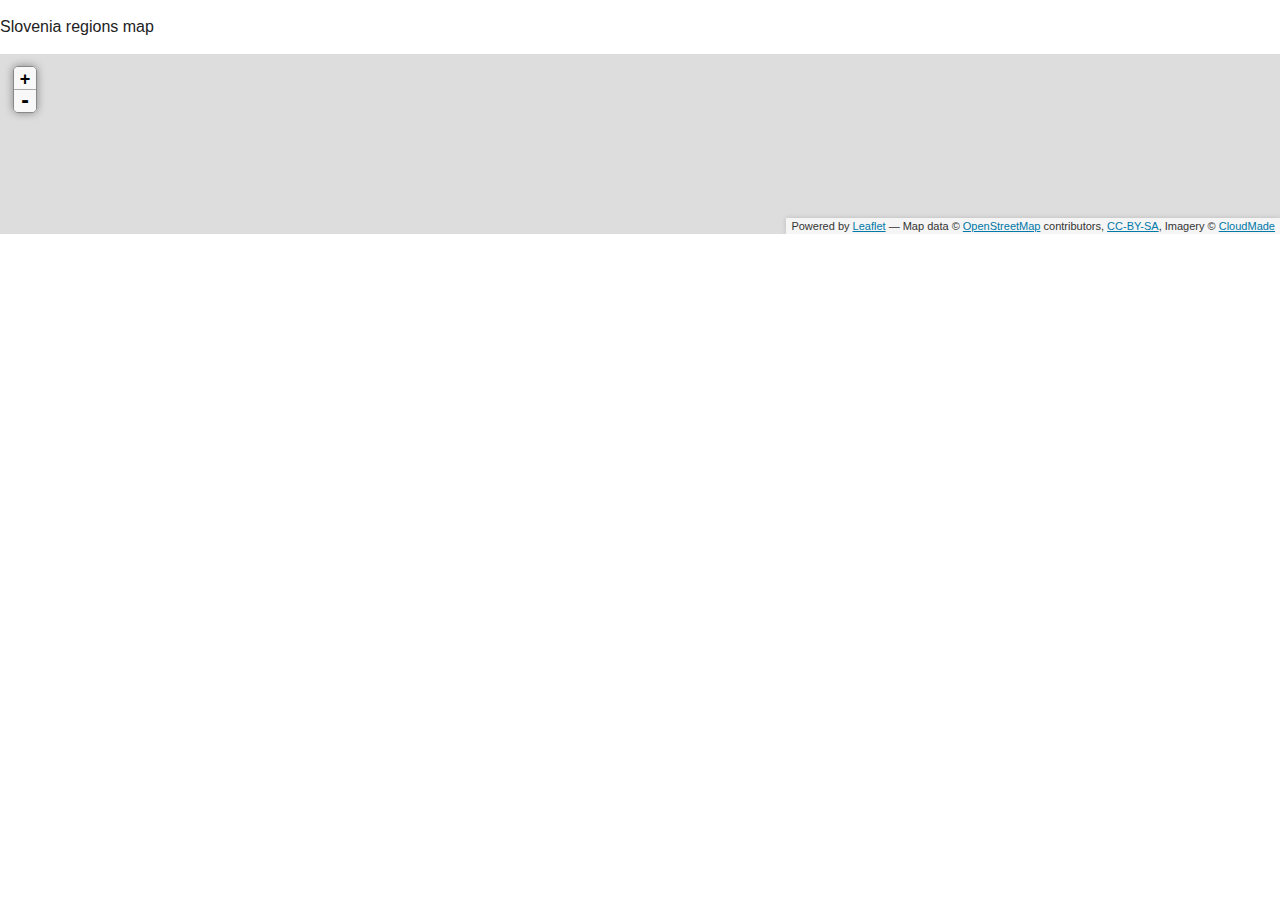
==== home.html @ 417da99d "Basic project with Leaflet and boilerplate" ====
<!DOCTYPE html>
<!--[if lt IE 7]>      <html class="no-js lt-ie9 lt-ie8 lt-ie7"> <![endif]-->
<!--[if IE 7]>         <html class="no-js lt-ie9 lt-ie8"> <![endif]-->
<!--[if IE 8]>         <html class="no-js lt-ie9"> <![endif]-->
<!--[if gt IE 8]><!--> <html class="no-js"> <!--<![endif]-->
    <head>
        <meta charset="utf-8">
        <meta http-equiv="X-UA-Compatible" content="IE=edge,chrome=1">
        <title></title>
        <meta name="description" content="">
        <meta name="viewport" content="width=device-width">

        <link rel="stylesheet" href="css/normalize.min.css">
        <link rel="stylesheet" href="css/main.css">

        <script src="js/vendor/modernizr-2.6.2-respond-1.1.0.min.js"></script>

        <link rel="stylesheet" href="css/leaflet.css" />
		<!--[if lte IE 8]>
		    <link rel="stylesheet" href="css/leaflet.ie.css" />
		<![endif]-->
    </head>
    <body>
        <!--[if lt IE 7]>
            <p class="chromeframe">You are using an <strong>outdated</strong> browser. Please <a href="http://browsehappy.com/">upgrade your browser</a> or <a href="http://www.google.com/chromeframe/?redirect=true">activate Google Chrome Frame</a> to improve your experience.</p>
        <![endif]-->

        <p>Slovenia regions map</p>
        <div id="map"></div>


		<script src="js/vendor/leaflet.js"></script>
        <script src="js/main.js"></script>
    </body>
</html>
---- css/main.css ----
/* ==========================================================================
   HTML5 Boilerplate styles - h5bp.com (generated via initializr.com)
   ========================================================================== */

html,
button,
input,
select,
textarea {
    color: #222;
}

body {
    font-size: 1em;
    line-height: 1.4;
}

::-moz-selection {
    background: #b3d4fc;
    text-shadow: none;
}

::selection {
    background: #b3d4fc;
    text-shadow: none;
}

hr {
    display: block;
    height: 1px;
    border: 0;
    border-top: 1px solid #ccc;
    margin: 1em 0;
    padding: 0;
}

img {
    vertical-align: middle;
}

fieldset {
    border: 0;
    margin: 0;
    padding: 0;
}

textarea {
    resize: vertical;
}

.chromeframe {
    margin: 0.2em 0;
    background: #ccc;
    color: #000;
    padding: 0.2em 0;
}


/* ==========================================================================
   Author's custom styles
   ========================================================================== */

#map { height: 180px; }













/* ==========================================================================
   Media Queries
   ========================================================================== */

@media only screen and (min-width: 35em) {

}

@media print,
       (-o-min-device-pixel-ratio: 5/4),
       (-webkit-min-device-pixel-ratio: 1.25),
       (min-resolution: 120dpi) {

}

/* ==========================================================================
   Helper classes
   ========================================================================== */

.ir {
    background-color: transparent;
    border: 0;
    overflow: hidden;
    *text-indent: -9999px;
}

.ir:before {
    content: "";
    display: block;
    width: 0;
    height: 150%;
}

.hidden {
    display: none !important;
    visibility: hidden;
}

.visuallyhidden {
    border: 0;
    clip: rect(0 0 0 0);
    height: 1px;
    margin: -1px;
    overflow: hidden;
    padding: 0;
    position: absolute;
    width: 1px;
}

.visuallyhidden.focusable:active,
.visuallyhidden.focusable:focus {
    clip: auto;
    height: auto;
    margin: 0;
    overflow: visible;
    position: static;
    width: auto;
}

.invisible {
    visibility: hidden;
}

.clearfix:before,
.clearfix:after {
    content: " ";
    display: table;
}

.clearfix:after {
    clear: both;
}

.clearfix {
    *zoom: 1;
}

/* ==========================================================================
   Print styles
   ========================================================================== */

@media print {
    * {
        background: transparent !important;
        color: #000 !important; /* Black prints faster: h5bp.com/s */
        box-shadow: none !important;
        text-shadow: none !important;
    }

    a,
    a:visited {
        text-decoration: underline;
    }

    a[href]:after {
        content: " (" attr(href) ")";
    }

    abbr[title]:after {
        content: " (" attr(title) ")";
    }

    /*
     * Don't show links for images, or javascript/internal links
     */

    .ir a:after,
    a[href^="javascript:"]:after,
    a[href^="#"]:after {
        content: "";
    }

    pre,
    blockquote {
        border: 1px solid #999;
        page-break-inside: avoid;
    }

    thead {
        display: table-header-group; /* h5bp.com/t */
    }

    tr,
    img {
        page-break-inside: avoid;
    }

    img {
        max-width: 100% !important;
    }

    @page {
        margin: 0.5cm;
    }

    p,
    h2,
    h3 {
        orphans: 3;
        widows: 3;
    }

    h2,
    h3 {
        page-break-after: avoid;
    }
}
---- css/leaflet.css ----
/* required styles */

.leaflet-map-pane,
.leaflet-tile,
.leaflet-marker-icon,
.leaflet-marker-shadow,
.leaflet-tile-pane,
.leaflet-overlay-pane,
.leaflet-shadow-pane,
.leaflet-marker-pane,
.leaflet-popup-pane,
.leaflet-overlay-pane svg,
.leaflet-zoom-box,
.leaflet-image-layer,
.leaflet-layer {
	position: absolute;
	left: 0;
	top: 0;
	}
.leaflet-container {
	overflow: hidden;
	-ms-touch-action: none;
	}
.leaflet-tile,
.leaflet-marker-icon,
.leaflet-marker-shadow {
	-webkit-user-select: none;
	   -moz-user-select: none;
	        user-select: none;
	}
.leaflet-marker-icon,
.leaflet-marker-shadow {
	display: block;
	}
/* map is broken in FF if you have max-width: 100% on tiles */
.leaflet-container img {
	max-width: none !important;
	}
/* stupid Android 2 doesn't understand "max-width: none" properly */
.leaflet-container img.leaflet-image-layer {
	max-width: 15000px !important;
	}
.leaflet-tile {
	filter: inherit;
	visibility: hidden;
	}
.leaflet-tile-loaded {
	visibility: inherit;
	}
.leaflet-zoom-box {
	width: 0;
	height: 0;
	}

.leaflet-tile-pane    { z-index: 2; }
.leaflet-objects-pane { z-index: 3; }
.leaflet-overlay-pane { z-index: 4; }
.leaflet-shadow-pane  { z-index: 5; }
.leaflet-marker-pane  { z-index: 6; }
.leaflet-popup-pane   { z-index: 7; }


/* control positioning */

.leaflet-control {
	position: relative;
	z-index: 7;
	pointer-events: auto;
	}
.leaflet-top,
.leaflet-bottom {
	position: absolute;
	z-index: 1000;
	pointer-events: none;
	}
.leaflet-top {
	top: 0;
	}
.leaflet-right {
	right: 0;
	}
.leaflet-bottom {
	bottom: 0;
	}
.leaflet-left {
	left: 0;
	}
.leaflet-control {
	float: left;
	clear: both;
	}
.leaflet-right .leaflet-control {
	float: right;
	}
.leaflet-top .leaflet-control {
	margin-top: 10px;
	}
.leaflet-bottom .leaflet-control {
	margin-bottom: 10px;
	}
.leaflet-left .leaflet-control {
	margin-left: 10px;
	}
.leaflet-right .leaflet-control {
	margin-right: 10px;
	}


/* zoom and fade animations */

.leaflet-fade-anim .leaflet-tile,
.leaflet-fade-anim .leaflet-popup {
	opacity: 0;
	-webkit-transition: opacity 0.2s linear;
	   -moz-transition: opacity 0.2s linear;
	     -o-transition: opacity 0.2s linear;
	        transition: opacity 0.2s linear;
	}
.leaflet-fade-anim .leaflet-tile-loaded,
.leaflet-fade-anim .leaflet-map-pane .leaflet-popup {
	opacity: 1;
	}

.leaflet-zoom-anim .leaflet-zoom-animated {
	-webkit-transition: -webkit-transform 0.25s cubic-bezier(0,0,0.25,1);
	   -moz-transition:    -moz-transform 0.25s cubic-bezier(0,0,0.25,1);
	     -o-transition:      -o-transform 0.25s cubic-bezier(0,0,0.25,1);
	        transition:         transform 0.25s cubic-bezier(0,0,0.25,1);
	}
.leaflet-zoom-anim .leaflet-tile,
.leaflet-pan-anim .leaflet-tile,
.leaflet-touching .leaflet-zoom-animated {
	-webkit-transition: none;
	   -moz-transition: none;
	     -o-transition: none;
	        transition: none;
	}

.leaflet-zoom-anim .leaflet-zoom-hide {
	visibility: hidden;
	}


/* cursors */

.leaflet-clickable {
	cursor: pointer;
	}
.leaflet-container {
	cursor: -webkit-grab;
	cursor:    -moz-grab;
	}
.leaflet-popup-pane,
.leaflet-control {
	cursor: auto;
	}
.leaflet-dragging,
.leaflet-dragging .leaflet-clickable,
.leaflet-dragging .leaflet-container {
	cursor: move;
	cursor: -webkit-grabbing;
	cursor:    -moz-grabbing;
	}


/* visual tweaks */

.leaflet-container {
	background: #ddd;
	outline: 0;
	}
.leaflet-container a {
	color: #0078A8;
	}
.leaflet-container a.leaflet-active {
	outline: 2px solid orange;
	}
.leaflet-zoom-box {
	border: 2px dotted #05f;
	background: white;
	opacity: 0.5;
	}


/* general typography */
.leaflet-container {
	font: 12px/1.5 "Helvetica Neue", Arial, Helvetica, sans-serif;
	}


/* general toolbar styles */

.leaflet-bar {
	box-shadow: 0 0 8px rgba(0,0,0,0.4);
	border: 1px solid #888;
	-webkit-border-radius: 5px;
	        border-radius: 5px;
	}
.leaflet-bar-part {
	background-color: rgba(255, 255, 255, 0.8);
	border-bottom: 1px solid #aaa;
	}
.leaflet-bar-part-top {
	-webkit-border-radius: 4px 4px 0 0;
	        border-radius: 4px 4px 0 0;
	}
.leaflet-bar-part-bottom {
	-webkit-border-radius: 0 0 4px 4px;
	        border-radius: 0 0 4px 4px;
	border-bottom: none;
	}

.leaflet-touch .leaflet-bar {
	-webkit-border-radius: 10px;
	        border-radius: 10px;
	}
.leaflet-touch .leaflet-bar-part {
	border-bottom: 4px solid rgba(0,0,0,0.3);
	}
.leaflet-touch .leaflet-bar-part-top {
	-webkit-border-radius: 7px 7px 0 0;
	        border-radius: 7px 7px 0 0;
	}
.leaflet-touch .leaflet-bar-part-bottom {
	-webkit-border-radius: 0 0 7px 7px;
	        border-radius: 0 0 7px 7px;
	border-bottom: none;
	}


/* zoom control */

.leaflet-container .leaflet-control-zoom {
	margin-left: 13px;
	margin-top: 12px;
	}
.leaflet-control-zoom a {
	width: 22px;
	height: 22px;
	text-align: center;
	text-decoration: none;
	color: black;
	}
.leaflet-control-zoom a,
.leaflet-control-layers-toggle {
	background-position: 50% 50%;
	background-repeat: no-repeat;
	display: block;
	}
.leaflet-control-zoom a:hover {
	background-color: #fff;
	color: #777;
	}
.leaflet-control-zoom-in {
	font: bold 18px/24px Arial, Helvetica, sans-serif;
	}
.leaflet-control-zoom-out {
	font: bold 23px/20px Tahoma, Verdana, sans-serif;
	}
.leaflet-control-zoom a.leaflet-control-zoom-disabled {
	cursor: default;
	background-color: rgba(255, 255, 255, 0.8);
	color: #bbb;
	}

.leaflet-touch .leaflet-control-zoom a {
	width: 30px;
	height: 30px;
	}
.leaflet-touch .leaflet-control-zoom-in {
	font-size: 24px;
	line-height: 29px;
	}
.leaflet-touch .leaflet-control-zoom-out {
	font-size: 28px;
	line-height: 24px;
	}

/* layers control */

.leaflet-control-layers {
	box-shadow: 0 1px 7px rgba(0,0,0,0.4);
	background: #f8f8f9;
	-webkit-border-radius: 8px;
	        border-radius: 8px;
	}
.leaflet-control-layers-toggle {
	background-image: url(images/layers.png);
	width: 36px;
	height: 36px;
	}
.leaflet-touch .leaflet-control-layers-toggle {
	width: 44px;
	height: 44px;
	}
.leaflet-control-layers .leaflet-control-layers-list,
.leaflet-control-layers-expanded .leaflet-control-layers-toggle {
	display: none;
	}
.leaflet-control-layers-expanded .leaflet-control-layers-list {
	display: block;
	position: relative;
	}
.leaflet-control-layers-expanded {
	padding: 6px 10px 6px 6px;
	color: #333;
	background: #fff;
	}
.leaflet-control-layers-selector {
	margin-top: 2px;
	position: relative;
	top: 1px;
	}
.leaflet-control-layers label {
	display: block;
	}
.leaflet-control-layers-separator {
	height: 0;
	border-top: 1px solid #ddd;
	margin: 5px -10px 5px -6px;
	}


/* attribution and scale controls */

.leaflet-container .leaflet-control-attribution {
	background-color: rgba(255, 255, 255, 0.7);
	box-shadow: 0 0 5px #bbb;
	margin: 0;
	}
.leaflet-control-attribution,
.leaflet-control-scale-line {
	padding: 0 5px;
	color: #333;
	}
.leaflet-container .leaflet-control-attribution,
.leaflet-container .leaflet-control-scale {
	font-size: 11px;
	}
.leaflet-left .leaflet-control-scale {
	margin-left: 5px;
	}
.leaflet-bottom .leaflet-control-scale {
	margin-bottom: 5px;
	}
.leaflet-control-scale-line {
	border: 2px solid #777;
	border-top: none;
	color: black;
	line-height: 1.1;
	padding: 2px 5px 1px;
	font-size: 11px;
	text-shadow: 1px 1px 1px #fff;
	background-color: rgba(255, 255, 255, 0.5);
	box-shadow: 0 -1px 5px rgba(0, 0, 0, 0.2);
	white-space: nowrap;
	overflow: hidden;
	}
.leaflet-control-scale-line:not(:first-child) {
	border-top: 2px solid #777;
	border-bottom: none;
	margin-top: -2px;
	box-shadow: 0 2px 5px rgba(0, 0, 0, 0.2);
	}
.leaflet-control-scale-line:not(:first-child):not(:last-child) {
	border-bottom: 2px solid #777;
	}

.leaflet-touch .leaflet-control-attribution,
.leaflet-touch .leaflet-control-layers,
.leaflet-touch .leaflet-control-zoom {
	box-shadow: none;
	}
.leaflet-touch .leaflet-control-layers,
.leaflet-touch .leaflet-control-zoom {
	border: 4px solid rgba(0,0,0,0.3);
	}


/* popup */

.leaflet-popup {
	position: absolute;
	text-align: center;
	}
.leaflet-popup-content-wrapper {
	padding: 1px;
	text-align: left;
	-webkit-border-radius: 20px;
	        border-radius: 20px;
	}
.leaflet-popup-content {
	margin: 14px 20px;
	line-height: 1.4;
	}
.leaflet-popup-content p {
	margin: 18px 0;
	}
.leaflet-popup-tip-container {
	margin: 0 auto;
	width: 40px;
	height: 20px;
	position: relative;
	overflow: hidden;
	}
.leaflet-popup-tip {
	width: 15px;
	height: 15px;
	padding: 1px;

	margin: -8px auto 0;

	-webkit-transform: rotate(45deg);
	   -moz-transform: rotate(45deg);
	    -ms-transform: rotate(45deg);
	     -o-transform: rotate(45deg);
	        transform: rotate(45deg);
	}
.leaflet-popup-content-wrapper, .leaflet-popup-tip {
	background: white;

	box-shadow: 0 3px 14px rgba(0,0,0,0.4);
	}
.leaflet-container a.leaflet-popup-close-button {
	position: absolute;
	top: 0;
	right: 0;
	padding: 4px 5px 0 0;
	text-align: center;
	width: 18px;
	height: 14px;
	font: 16px/14px Tahoma, Verdana, sans-serif;
	color: #c3c3c3;
	text-decoration: none;
	font-weight: bold;
	background: transparent;
	}
.leaflet-container a.leaflet-popup-close-button:hover {
	color: #999;
	}
.leaflet-popup-scrolled {
	overflow: auto;
	border-bottom: 1px solid #ddd;
	border-top: 1px solid #ddd;
	}


/* div icon */

.leaflet-div-icon {
	background: #fff;
	border: 1px solid #666;
	}
.leaflet-editing-icon {
	-webkit-border-radius: 2px;
	        border-radius: 2px;
	}
---- css/leaflet.ie.css ----
.leaflet-vml-shape {
	width: 1px;
	height: 1px;
	}
.lvml {
	behavior: url(#default#VML);
	display: inline-block;
	position: absolute;
	}

.leaflet-control {
	display: inline;
	}

.leaflet-popup-tip {
	width: 21px;
	_width: 27px;
	margin: 0 auto;
	_margin-top: -3px;

	filter: progid:DXImageTransform.Microsoft.Matrix(M11=0.70710678, M12=0.70710678, M21=-0.70710678, M22=0.70710678);
	-ms-filter: "progid:DXImageTransform.Microsoft.Matrix(M11=0.70710678, M12=0.70710678, M21=-0.70710678, M22=0.70710678)";
	}
.leaflet-popup-tip-container {
	margin-top: -1px;
	}
.leaflet-popup-content-wrapper, .leaflet-popup-tip {
	border: 1px solid #999;
	}
.leaflet-popup-content-wrapper {
	zoom: 1;
	}

.leaflet-control-zoom,
.leaflet-control-layers {
	border: 3px solid #999;
	}
.leaflet-control-zoom a {
	background-color: #eee;
	}
.leaflet-control-zoom a:hover {
	background-color: #fff;
	}
.leaflet-control-layers-toggle {
	}
.leaflet-control-attribution,
.leaflet-control-layers,
.leaflet-control-scale-line {
	background: white;
	}
.leaflet-zoom-box {
	filter: alpha(opacity=50);
	}
.leaflet-control-attribution {
	border-top: 1px solid #bbb;
	border-left: 1px solid #bbb;
	}
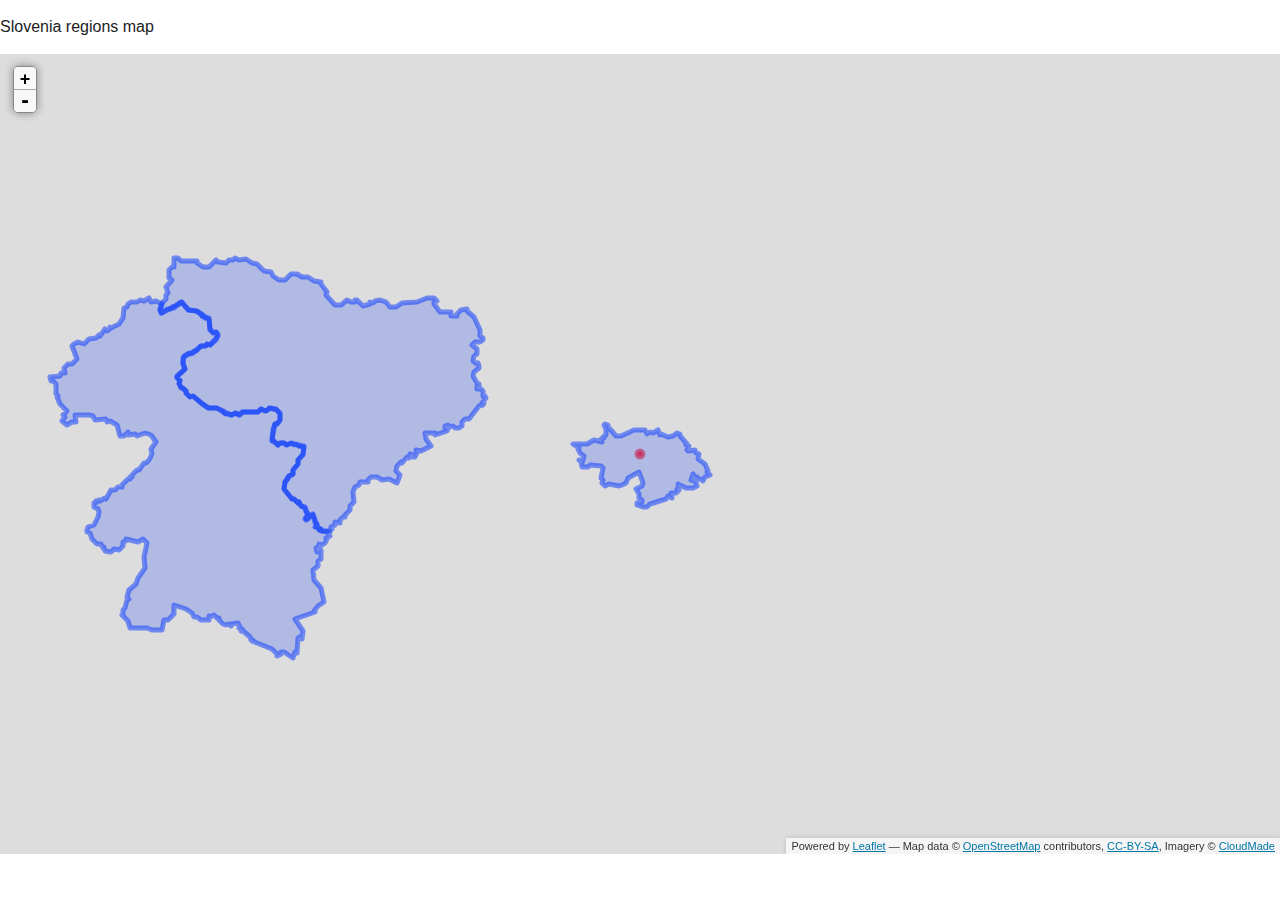
==== commit b1846e54: "Added first polygons on the map." ====
--- a/home.html
+++ b/home.html
@@ -30,6 +30,7 @@
 
 
 		<script src="js/vendor/leaflet.js"></script>
+        <script src="data/sloveniaRegionsData.js"></script>
         <script src="js/main.js"></script>
     </body>
 </html>
--- a/css/main.css
+++ b/css/main.css
@@ -60,7 +60,7 @@
    Author's custom styles
    ========================================================================== */
 
-#map { height: 180px; }
+#map { height: 800px; }
 
 
 
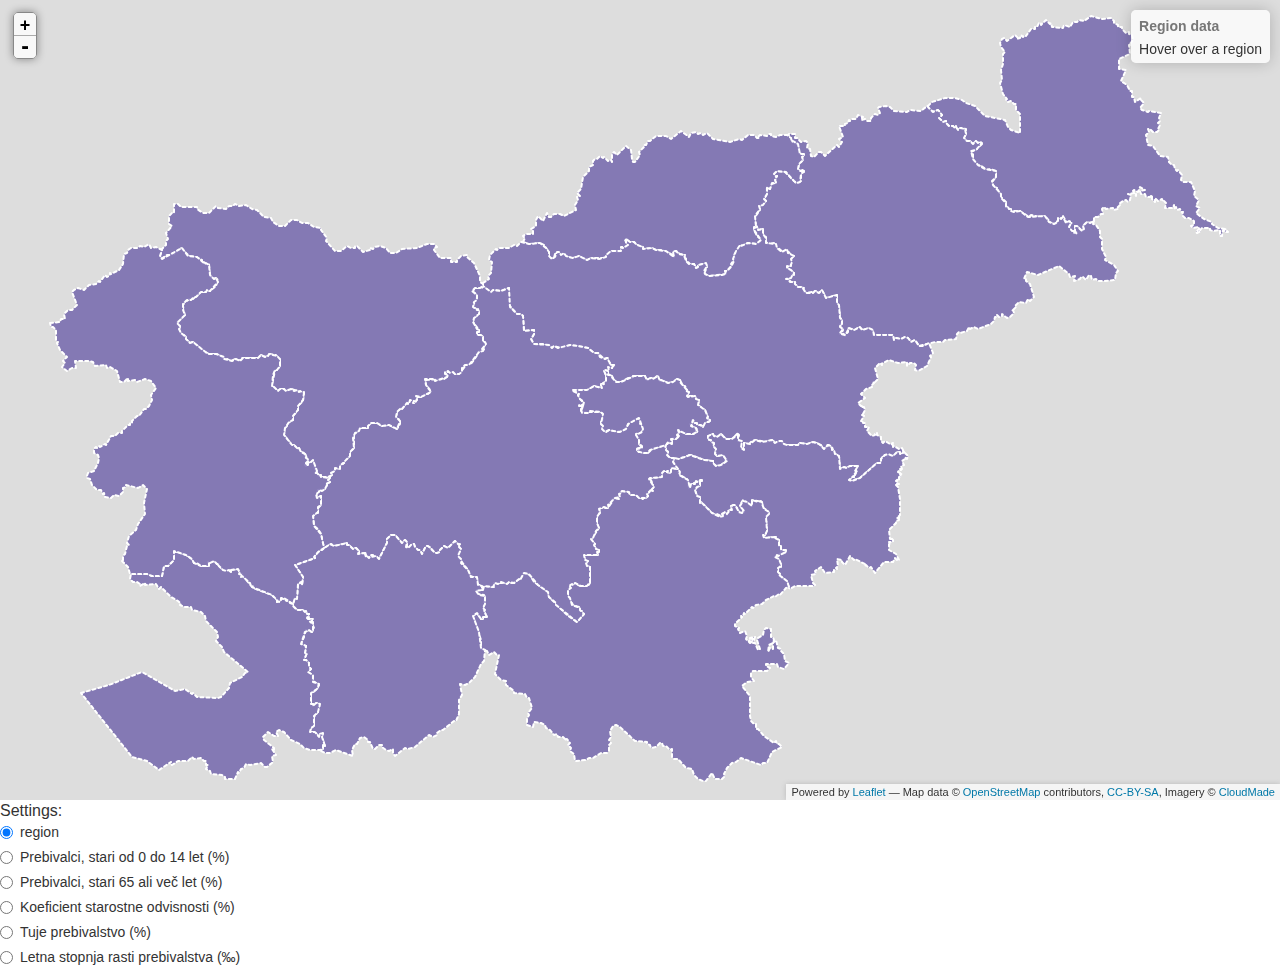
==== commit 0d1580dd: "Added all regions, add right coloring, added sample data" ====
--- a/home.html
+++ b/home.html
@@ -9,6 +9,9 @@
         <title></title>
         <meta name="description" content="">
         <meta name="viewport" content="width=device-width">
+
+        <link rel="stylesheet" href="css/bootstrap.min.css">
+        <link rel="stylesheet" href="css/bootstrap-responsive.min.css">
 
         <link rel="stylesheet" href="css/normalize.min.css">
         <link rel="stylesheet" href="css/main.css">
@@ -25,12 +28,21 @@
             <p class="chromeframe">You are using an <strong>outdated</strong> browser. Please <a href="http://browsehappy.com/">upgrade your browser</a> or <a href="http://www.google.com/chromeframe/?redirect=true">activate Google Chrome Frame</a> to improve your experience.</p>
         <![endif]-->
 
-        <p>Slovenia regions map</p>
         <div id="map"></div>
 
+        <div>
+        	Settings:
+        	<form id="settings">
+			</form>
+        </div>
+
+        <script src="js/vendor/jquery-1.9.1.min.js"></script>
+        <script src="js/vendor/bootstrap.min.js"></script>
 
 		<script src="js/vendor/leaflet.js"></script>
         <script src="data/sloveniaRegionsData.js"></script>
+        <script src="data/statsData.js"></script>
         <script src="js/main.js"></script>
+        <script src="js/infoBox.js"></script>
     </body>
 </html>
--- a/css/main.css
+++ b/css/main.css
@@ -62,7 +62,18 @@
 
 #map { height: 800px; }
 
-
+.info {
+    padding: 6px 8px;
+    font: 14px/16px Arial, Helvetica, sans-serif;
+    background: white;
+    background: rgba(255,255,255,0.8);
+    box-shadow: 0 0 15px rgba(0,0,0,0.2);
+    border-radius: 5px;
+}
+.info h4 {
+    margin: 0 0 5px;
+    color: #777;
+}
 
 
 
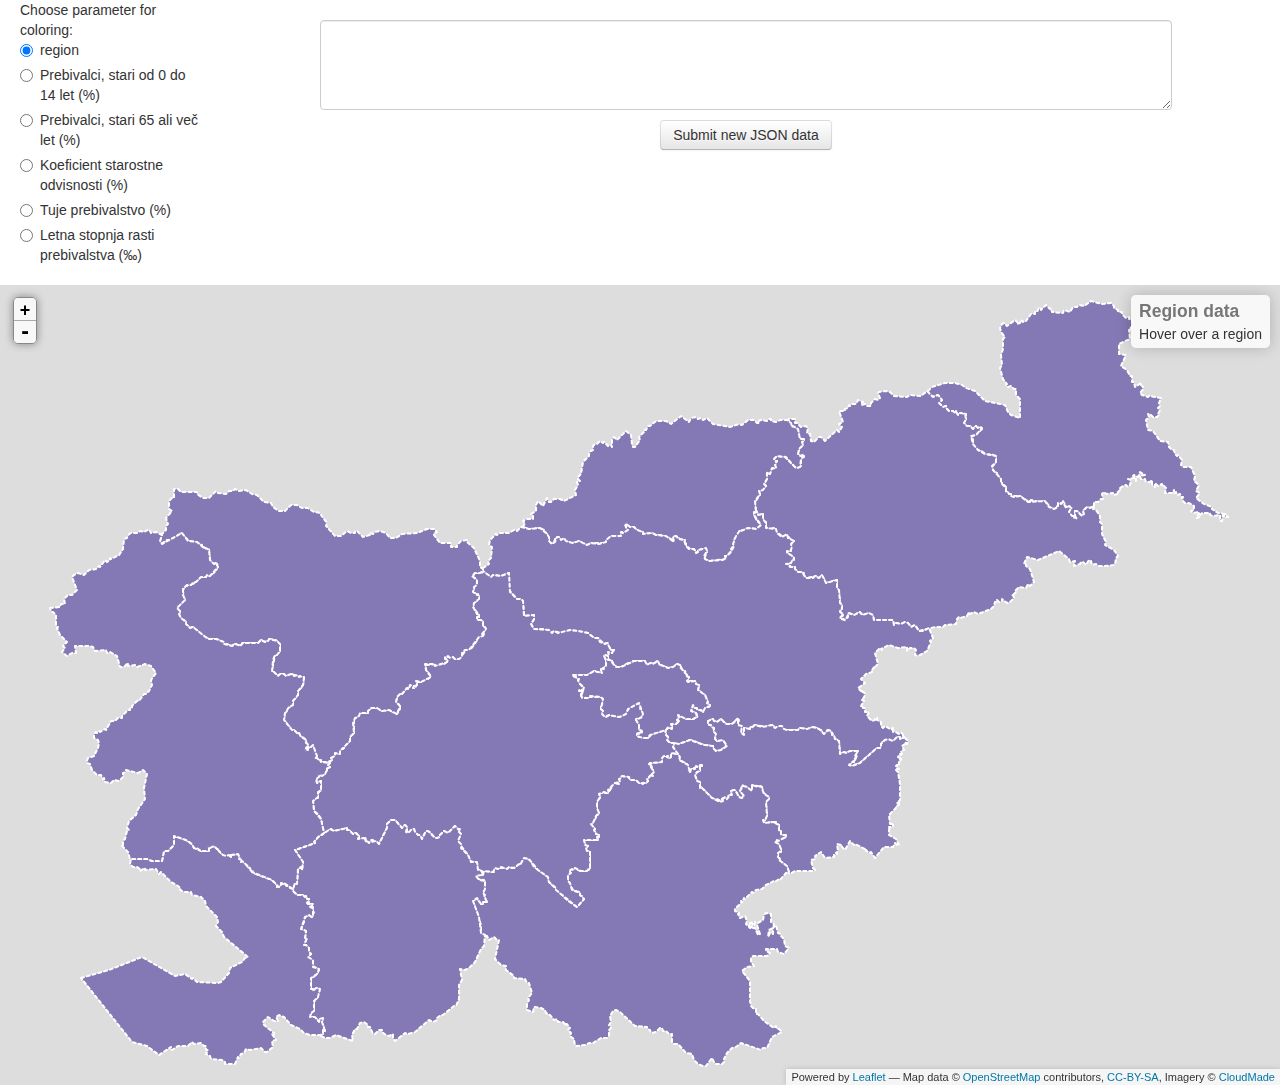
==== commit 77d01cad: "Added possibility to add custom JSON data" ====
--- a/home.html
+++ b/home.html
@@ -13,7 +13,6 @@
         <link rel="stylesheet" href="css/bootstrap.min.css">
         <link rel="stylesheet" href="css/bootstrap-responsive.min.css">
 
-        <link rel="stylesheet" href="css/normalize.min.css">
         <link rel="stylesheet" href="css/main.css">
 
         <script src="js/vendor/modernizr-2.6.2-respond-1.1.0.min.js"></script>
@@ -28,13 +27,21 @@
             <p class="chromeframe">You are using an <strong>outdated</strong> browser. Please <a href="http://browsehappy.com/">upgrade your browser</a> or <a href="http://www.google.com/chromeframe/?redirect=true">activate Google Chrome Frame</a> to improve your experience.</p>
         <![endif]-->
 
+		<div class="container-fluid">
+			<div class="row-fluid">
+		        <div class="span2">
+		        	Choose parameter for coloring:
+		        	<form id="settings">
+					</form>
+		        </div>
+		        <div class="span10 pagination pagination-centered">
+		        	<textarea id="newData" class="span10 pagination-left" rows="4"></textarea></br>
+		        	<button id="submitNewData" class="btn">Submit new JSON data</button>
+		        </div>
+	   		</div>
+        </div>
+
         <div id="map"></div>
-
-        <div>
-        	Settings:
-        	<form id="settings">
-			</form>
-        </div>
 
         <script src="js/vendor/jquery-1.9.1.min.js"></script>
         <script src="js/vendor/bootstrap.min.js"></script>
--- a/css/main.css
+++ b/css/main.css
@@ -1,61 +1,3 @@
-/* ==========================================================================
-   HTML5 Boilerplate styles - h5bp.com (generated via initializr.com)
-   ========================================================================== */
-
-html,
-button,
-input,
-select,
-textarea {
-    color: #222;
-}
-
-body {
-    font-size: 1em;
-    line-height: 1.4;
-}
-
-::-moz-selection {
-    background: #b3d4fc;
-    text-shadow: none;
-}
-
-::selection {
-    background: #b3d4fc;
-    text-shadow: none;
-}
-
-hr {
-    display: block;
-    height: 1px;
-    border: 0;
-    border-top: 1px solid #ccc;
-    margin: 1em 0;
-    padding: 0;
-}
-
-img {
-    vertical-align: middle;
-}
-
-fieldset {
-    border: 0;
-    margin: 0;
-    padding: 0;
-}
-
-textarea {
-    resize: vertical;
-}
-
-.chromeframe {
-    margin: 0.2em 0;
-    background: #ccc;
-    color: #000;
-    padding: 0.2em 0;
-}
-
-
 /* ==========================================================================
    Author's custom styles
    ========================================================================== */
@@ -77,158 +19,3 @@
 
 
 
-
-
-
-
-
-
-
-
-/* ==========================================================================
-   Media Queries
-   ========================================================================== */
-
-@media only screen and (min-width: 35em) {
-
-}
-
-@media print,
-       (-o-min-device-pixel-ratio: 5/4),
-       (-webkit-min-device-pixel-ratio: 1.25),
-       (min-resolution: 120dpi) {
-
-}
-
-/* ==========================================================================
-   Helper classes
-   ========================================================================== */
-
-.ir {
-    background-color: transparent;
-    border: 0;
-    overflow: hidden;
-    *text-indent: -9999px;
-}
-
-.ir:before {
-    content: "";
-    display: block;
-    width: 0;
-    height: 150%;
-}
-
-.hidden {
-    display: none !important;
-    visibility: hidden;
-}
-
-.visuallyhidden {
-    border: 0;
-    clip: rect(0 0 0 0);
-    height: 1px;
-    margin: -1px;
-    overflow: hidden;
-    padding: 0;
-    position: absolute;
-    width: 1px;
-}
-
-.visuallyhidden.focusable:active,
-.visuallyhidden.focusable:focus {
-    clip: auto;
-    height: auto;
-    margin: 0;
-    overflow: visible;
-    position: static;
-    width: auto;
-}
-
-.invisible {
-    visibility: hidden;
-}
-
-.clearfix:before,
-.clearfix:after {
-    content: " ";
-    display: table;
-}
-
-.clearfix:after {
-    clear: both;
-}
-
-.clearfix {
-    *zoom: 1;
-}
-
-/* ==========================================================================
-   Print styles
-   ========================================================================== */
-
-@media print {
-    * {
-        background: transparent !important;
-        color: #000 !important; /* Black prints faster: h5bp.com/s */
-        box-shadow: none !important;
-        text-shadow: none !important;
-    }
-
-    a,
-    a:visited {
-        text-decoration: underline;
-    }
-
-    a[href]:after {
-        content: " (" attr(href) ")";
-    }
-
-    abbr[title]:after {
-        content: " (" attr(title) ")";
-    }
-
-    /*
-     * Don't show links for images, or javascript/internal links
-     */
-
-    .ir a:after,
-    a[href^="javascript:"]:after,
-    a[href^="#"]:after {
-        content: "";
-    }
-
-    pre,
-    blockquote {
-        border: 1px solid #999;
-        page-break-inside: avoid;
-    }
-
-    thead {
-        display: table-header-group; /* h5bp.com/t */
-    }
-
-    tr,
-    img {
-        page-break-inside: avoid;
-    }
-
-    img {
-        max-width: 100% !important;
-    }
-
-    @page {
-        margin: 0.5cm;
-    }
-
-    p,
-    h2,
-    h3 {
-        orphans: 3;
-        widows: 3;
-    }
-
-    h2,
-    h3 {
-        page-break-after: avoid;
-    }
-}